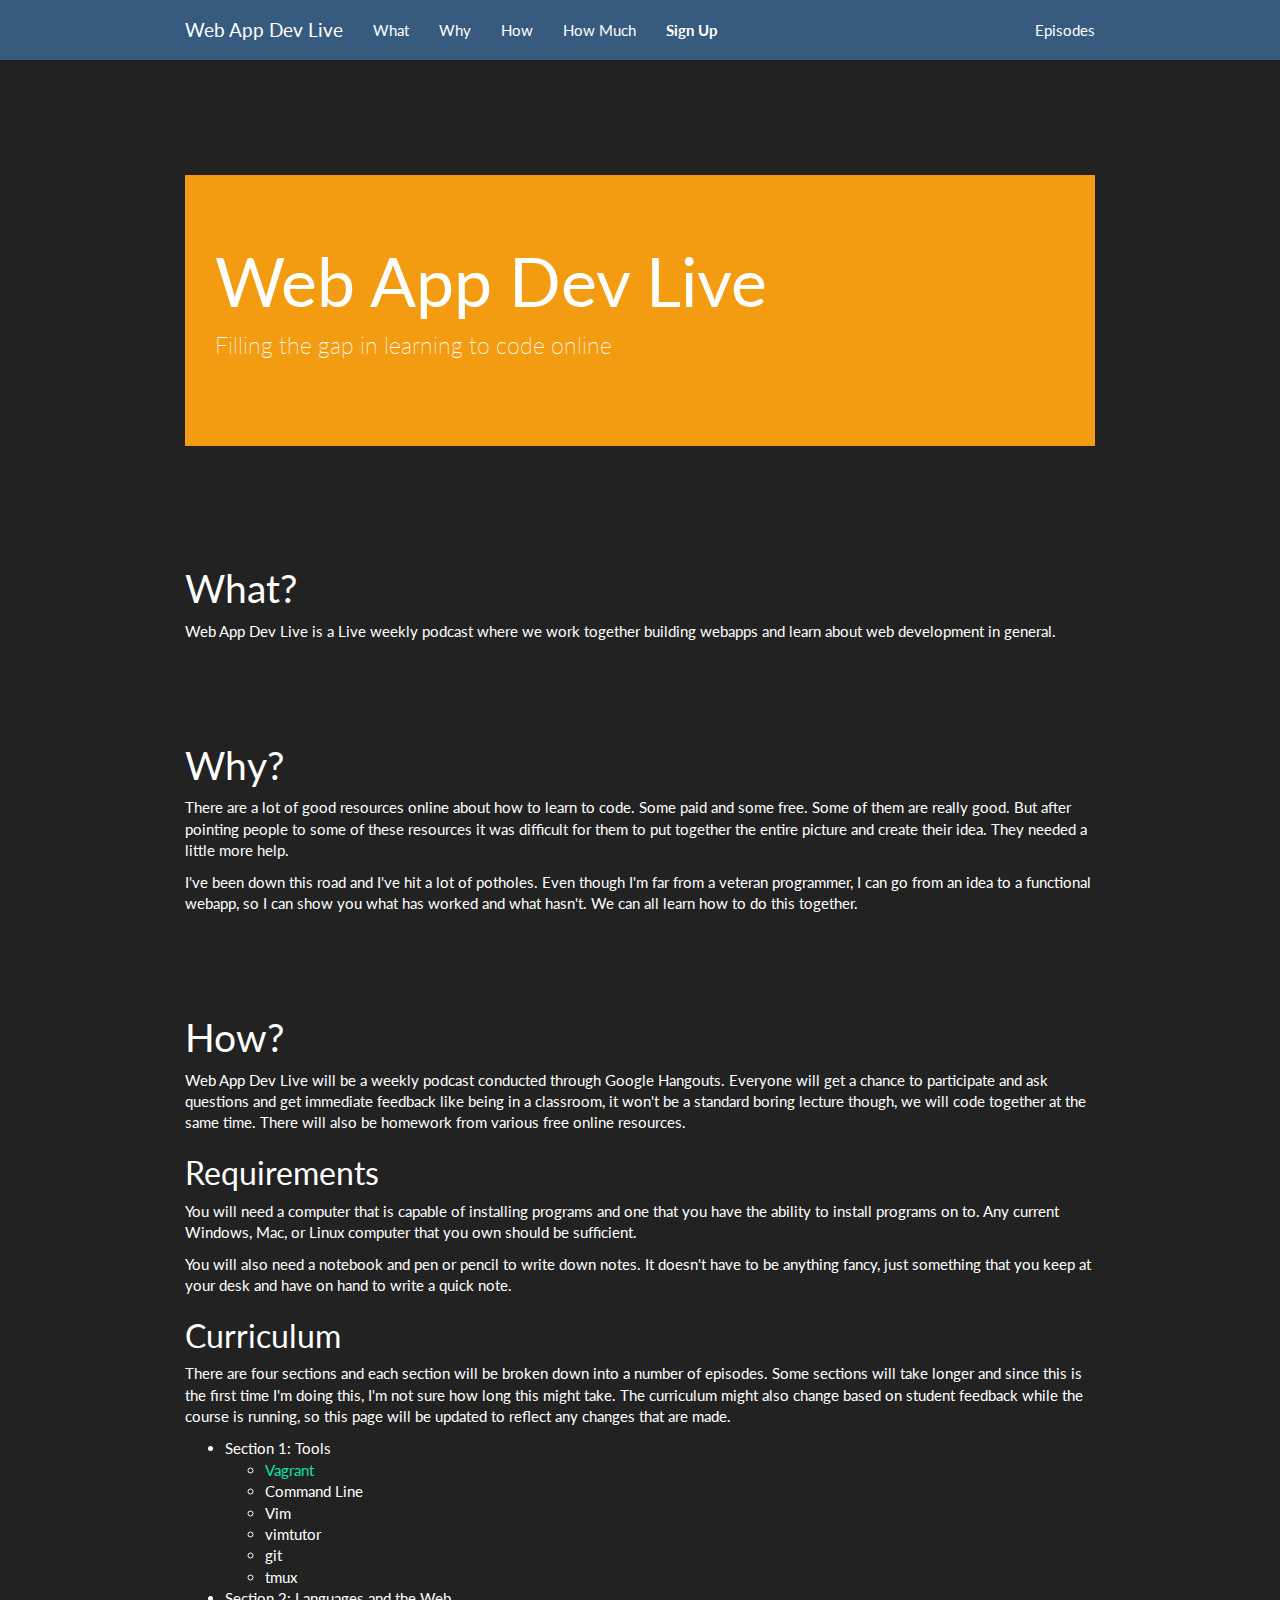
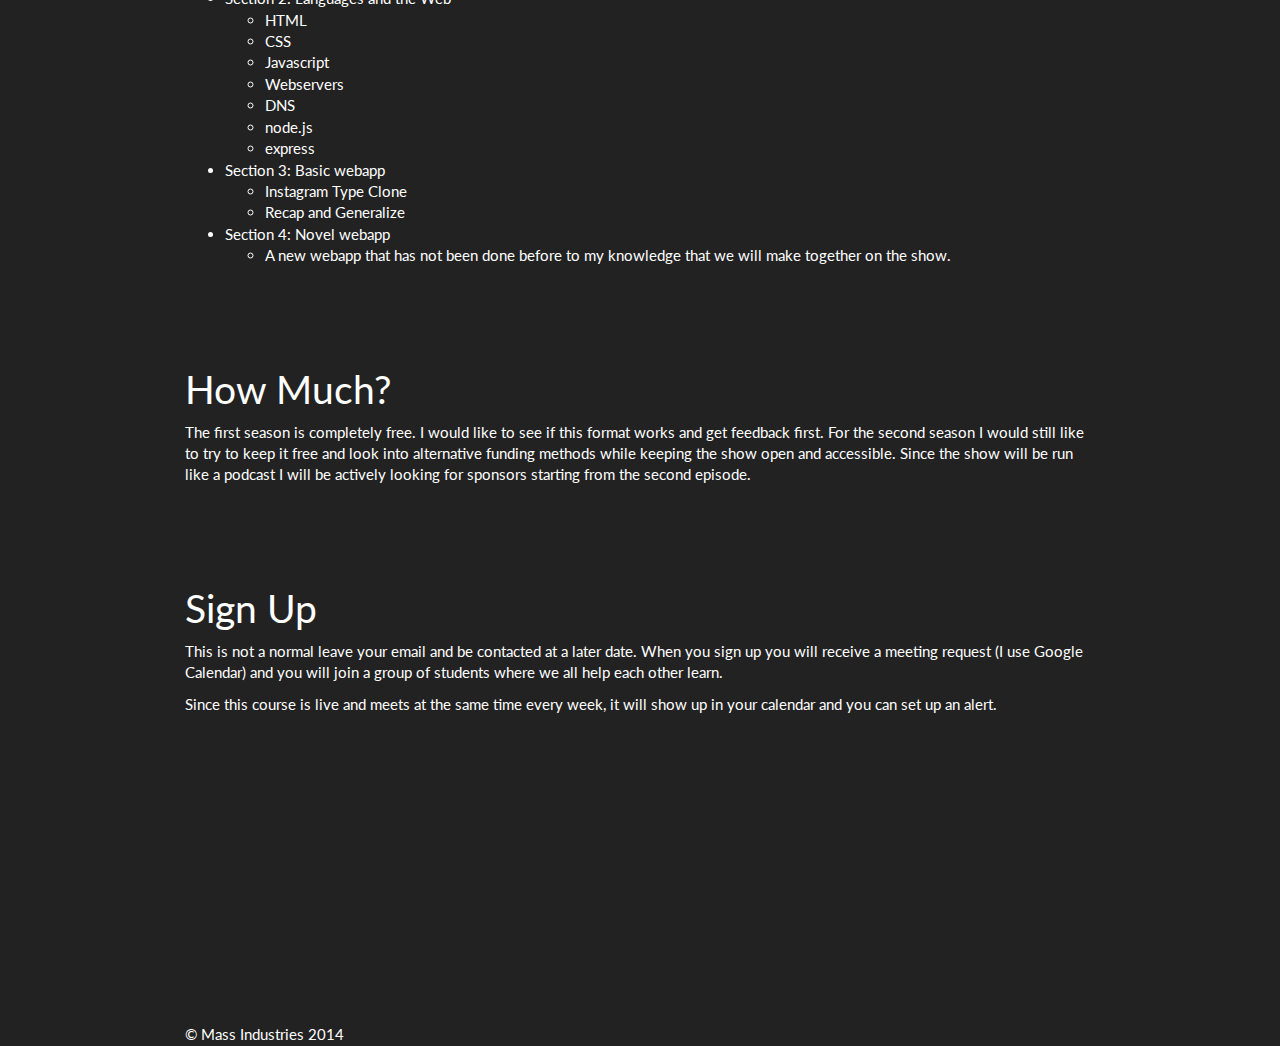
==== index.html @ 4712b477 "updating site" ====
<!DOCTYPE html>
<html>
  <head>
    <title>Web App Dev Live</title>
    <link rel="icon" href="/images/favicon.png">
    <link rel="stylesheet" href="/stylesheets/bootstrap.min.css">
    <link rel="stylesheet" href="/stylesheets/style.css">
    <meta name="viewport" content="width=device-width, initial-scale=1, maximum-scale=1, user-scaleable=no">

  </head>
  <body>
    <nav class="navbar navbar-default navbar-fixed-top" role="navigation">
      <div class="container-fluid">
        <div class="navbar-header">
          <button type="button" class="navbar-toggle" data-toggle="collapse" data-target="#bs-example-navbar-collapse-1">
            <span class="icon-bar"></span>
            <span class="icon-bar"></span>
            <span class="icon-bar"></span>
          </button>
          <a class="navbar-brand" href="/">Web App Dev Live</a>
        </div>
        <div class="collapse navbar-collapse" id="bs-example-navbar-collapse-1">
          <ul class="nav navbar-nav">
            <li>
              <a href="/#what">What</a>
            </li>
            <li>
              <a href="/#why">Why</a>
            </li>
            <li>
              <a href="/#how">How</a>
            </li>
            <li>
              <a href="/#howmuch">How Much</a>
            </li>
            <li>
              <a href="/#signup"><strong class="success">Sign Up</strong></a>
            </li>
          </ul>
          <ul class="nav navbar-nav navbar-right">
            <li>
              <a href="/episodes/">Episodes</a>
            </li>
          </ul>
        </div><!-- /.navbar-collapse -->
      </div><!-- /.container-fluid -->
    </nav>
    <div class="container-fluid">
      <br />
      <div class="jumbotron alert-warning">
        <h1>Web App Dev Live</h1>
        <p>Filling the gap in learning to code online</p>
        <br />
      </div>
      <div class="anchor-pad" id="what">
        <h1>What?</h1>
        <p>
          Web App Dev Live is a Live weekly podcast where we work together 
          building webapps and learn about web development in general.
        </p>
      </div>
      <div class="anchor-pad" id="why">
        <h1>Why?</h1>
        <p>
          There are a lot of good resources online about how to learn to code.
          Some paid and some free. Some of them are really good.  But after pointing
          people to some of these resources it was difficult for them to put together
          the entire picture and create their idea.  They needed a little more help.
        </p>
        <p>
          I've been down this road and I've hit a lot of potholes.  Even though 
          I'm far from a veteran programmer, I can go from an idea to a functional webapp, 
          so I can show you what has worked and what hasn't. We can all learn 
          how to do this together.
        </p>
      </div>
      <div class="anchor-pad" id="how">
        <h1>How?</h1>
        <p>
          Web App Dev Live will be a weekly podcast conducted through Google Hangouts.
          Everyone will get a chance to participate and ask questions and get immediate
          feedback like being in a classroom, it won't be a standard boring lecture though, 
          we will code together at the same time.  There will also be homework from various
          free online resources.
        </p>
        <h2>Requirements</h2>
        <p>
          You will need a computer that is capable of installing programs and one that
          you have the ability to install programs on to. Any current Windows, Mac, or Linux
          computer that you own should be sufficient.
        </p>
        <p>
          You will also need a notebook and pen or pencil to write down notes.  It doesn't
          have to be anything fancy, just something that you keep at your desk and have
          on hand to write a quick note.
        </p>
        <h2>Curriculum</h2>
        <p>
          There are four sections and each section will be broken down into a number
          of episodes.  Some sections will take longer and since this is the first time 
          I'm doing this, I'm not sure how long this might take. The curriculum might
          also change based on student feedback while the course is running, so this page
          will be updated to reflect any changes that are made.
        <p>
        <ul>
          <li>
            Section 1: Tools
            <ul>
              <li><a href="http://www.vagrantup.com/">Vagrant</a></li>
              <li>Command Line</li>
              <li>Vim</li>
              <li>vimtutor</li>
              <li>git</li>
              <li>tmux</li>
            </ul>
          </li>
          <li>
            Section 2: Languages and the Web
            <ul>
              <li>HTML</li>
              <li>CSS</li>
              <li>Javascript</li>
              <li>Webservers</li>
              <li>DNS</li>
              <li>node.js</li>
              <li>express</li>
            </ul>
          </li>
          <li>
            Section 3: Basic webapp
            <ul>
              <li>Instagram Type Clone</li>
              <li>Recap and Generalize</li>
            </ul>
          </li>
          <li>Section 4: Novel webapp
            <ul>
              <li>A new webapp that has not been done before to my knowledge that we
              will make together on the show.
              </li>
            </ul>
          </li>
        </ul>
      </div>
      <div class="anchor-pad" id="howmuch">
        <h1>How Much?</h1>
        <p>
          The first season is completely free.  I would like to see if this format 
          works and get feedback first.  For the second season I would still like to
          try to keep it free and look into alternative funding methods while keeping
          the show open and accessible.  Since the show will be run like a podcast
          I will be actively looking for sponsors starting from the second episode.
        </p>
      </div>
      <div class="anchor-pad" id="signup">
        <h1>Sign Up</h1>
        <p>
          This is not a normal leave your email and be contacted at a later date.
          When you sign up you will receive a meeting request (I use Google Calendar) and 
          you will join a group of students where we all help each other learn.
        </p>
        <p>
          Since this course is live and meets at the same time every week, it will show 
          up in your calendar and you can set up an alert.
        </p>
        <iframe width="940px" src="http://signup.webappdevlive.com" height="150px" frameborder=0 scrolling="no" name="signup-form"></iframe>

      </div>
      


    

      <footer style="margin-top: 100px">
        
        <a href="http://twitter.com/share" data-url="http://webappdevlive.com" data-text="Web App Dev Live" data-count="horizontal" data-via="webappdevlive" class="twitter-share-button"></a>

        <div class="g-plus" data-action="share" data-annotation="bubble" data-href="http://webappdevlive.com"></div>
        <br />
        <br />
        &copy; Mass Industries 2014 <br />
      </footer>
    
    </div>
    <script src="https://ajax.googleapis.com/ajax/libs/jquery/1.11.0/jquery.min.js"></script>
    <script src="//netdna.bootstrapcdn.com/bootstrap/3.1.1/js/bootstrap.min.js"></script>
    <script src="http://platform.twitter.com/widgets.js"></script>
    <script>
      (function() {
        var po = document.createElement('script'); po.type = 'text/javascript'; po.async = true;
        po.src = 'https://apis.google.com/js/plusone.js';
        var s = document.getElementsByTagName('script')[0]; s.parentNode.insertBefore(po, s);
      })();
    </script>
    <script>
    (function(i,s,o,g,r,a,m){i['GoogleAnalyticsObject']=r;i[r]=i[r]||function(){
    (i[r].q=i[r].q||[]).push(arguments)},i[r].l=1*new Date();a=s.createElement(o),
    m=s.getElementsByTagName(o)[0];a.async=1;a.src=g;m.parentNode.insertBefore(a,m)
    })(window,document,'script','//www.google-analytics.com/analytics.js','ga');

    ga('create', 'UA-55008795-1', 'auto');
    ga('send', 'pageview');

    </script>
  </body>
</html>
---- stylesheets/style.css ----
/* set a max-width for horizontal fluid layout and make it centered */
.container-fluid {
  margin-right: auto;
  margin-left: auto;
  max-width: 940px; /* or 950px */
}

.hidden-input {
  display: none;
  margin-bottom: 20px;
}
.first-input{
  margin-bottom: 20px;
}

body {
  padding-top: 154px;
}
.anchor-pad {
  padding-top: 70px;
}
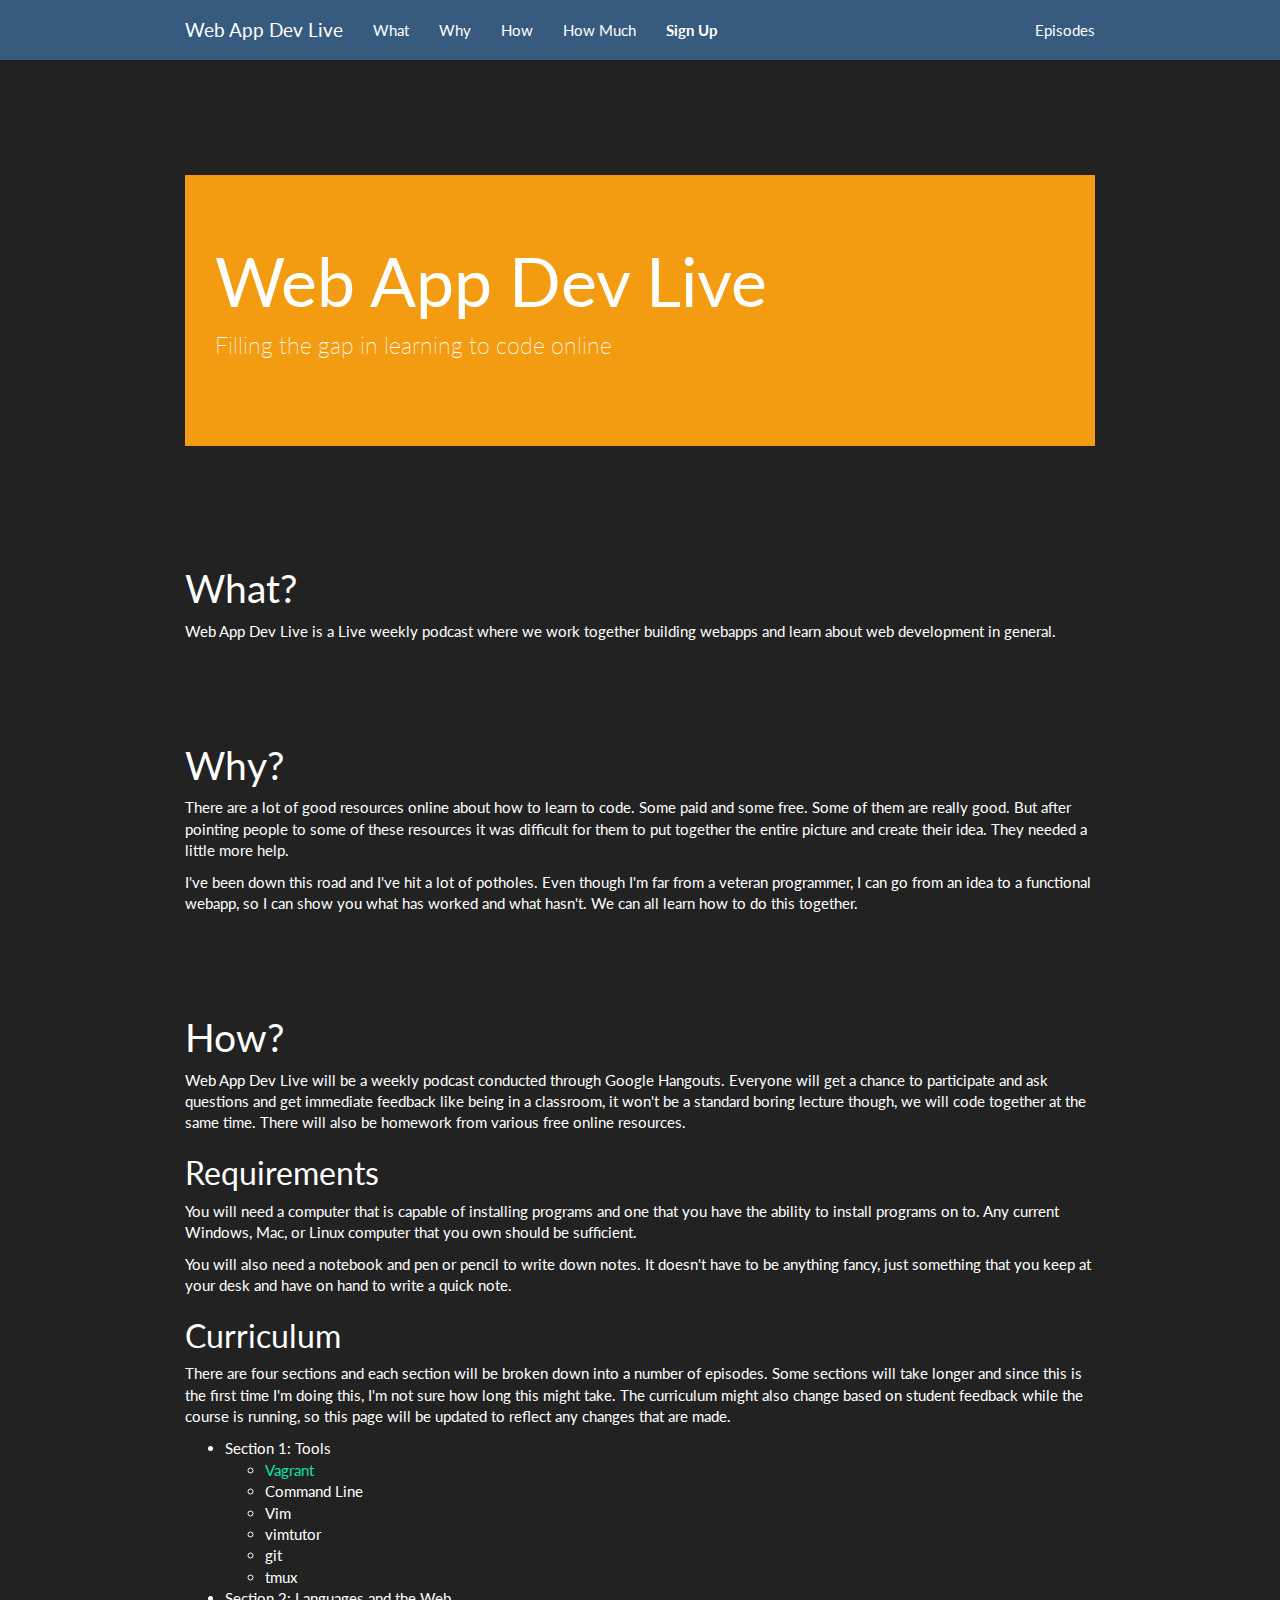
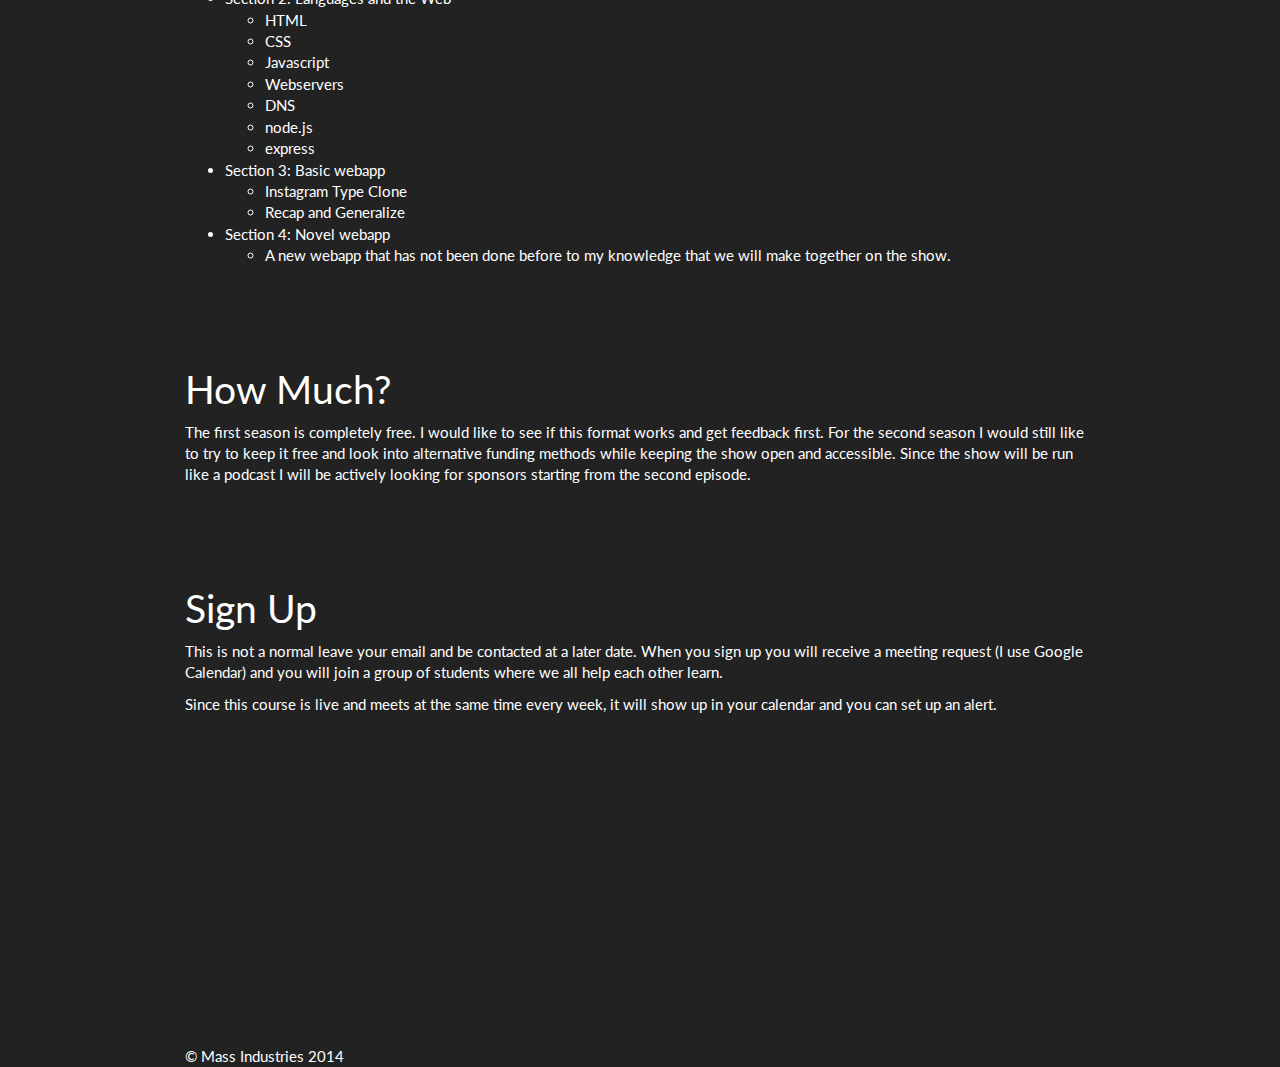
==== commit aee1e96a: "updating site" ====
--- a/index.html
+++ b/index.html
@@ -176,6 +176,8 @@
         <a href="http://twitter.com/share" data-url="http://webappdevlive.com" data-text="Web App Dev Live" data-count="horizontal" data-via="webappdevlive" class="twitter-share-button"></a>
 
         <div class="g-plus" data-action="share" data-annotation="bubble" data-href="http://webappdevlive.com"></div>
+        <br />
+        <div class="fb-like" data-href="http://webappdevlive.com" data-layout="button_count" data-action="like" data-show-faces="true" data-share="true"></div>
         <br />
         <br />
         &copy; Mass Industries 2014 <br />
@@ -202,5 +204,13 @@
     ga('send', 'pageview');
 
     </script>
+    <div id="fb-root"></div>
+    <script>(function(d, s, id) {
+      var js, fjs = d.getElementsByTagName(s)[0];
+      if (d.getElementById(id)) return;
+      js = d.createElement(s); js.id = id;
+      js.src = "//connect.facebook.net/en_US/sdk.js#xfbml=1&appId=428483837204969&version=v2.0";
+      fjs.parentNode.insertBefore(js, fjs);
+    }(document, 'script', 'facebook-jssdk'));</script>
   </body>
 </html>
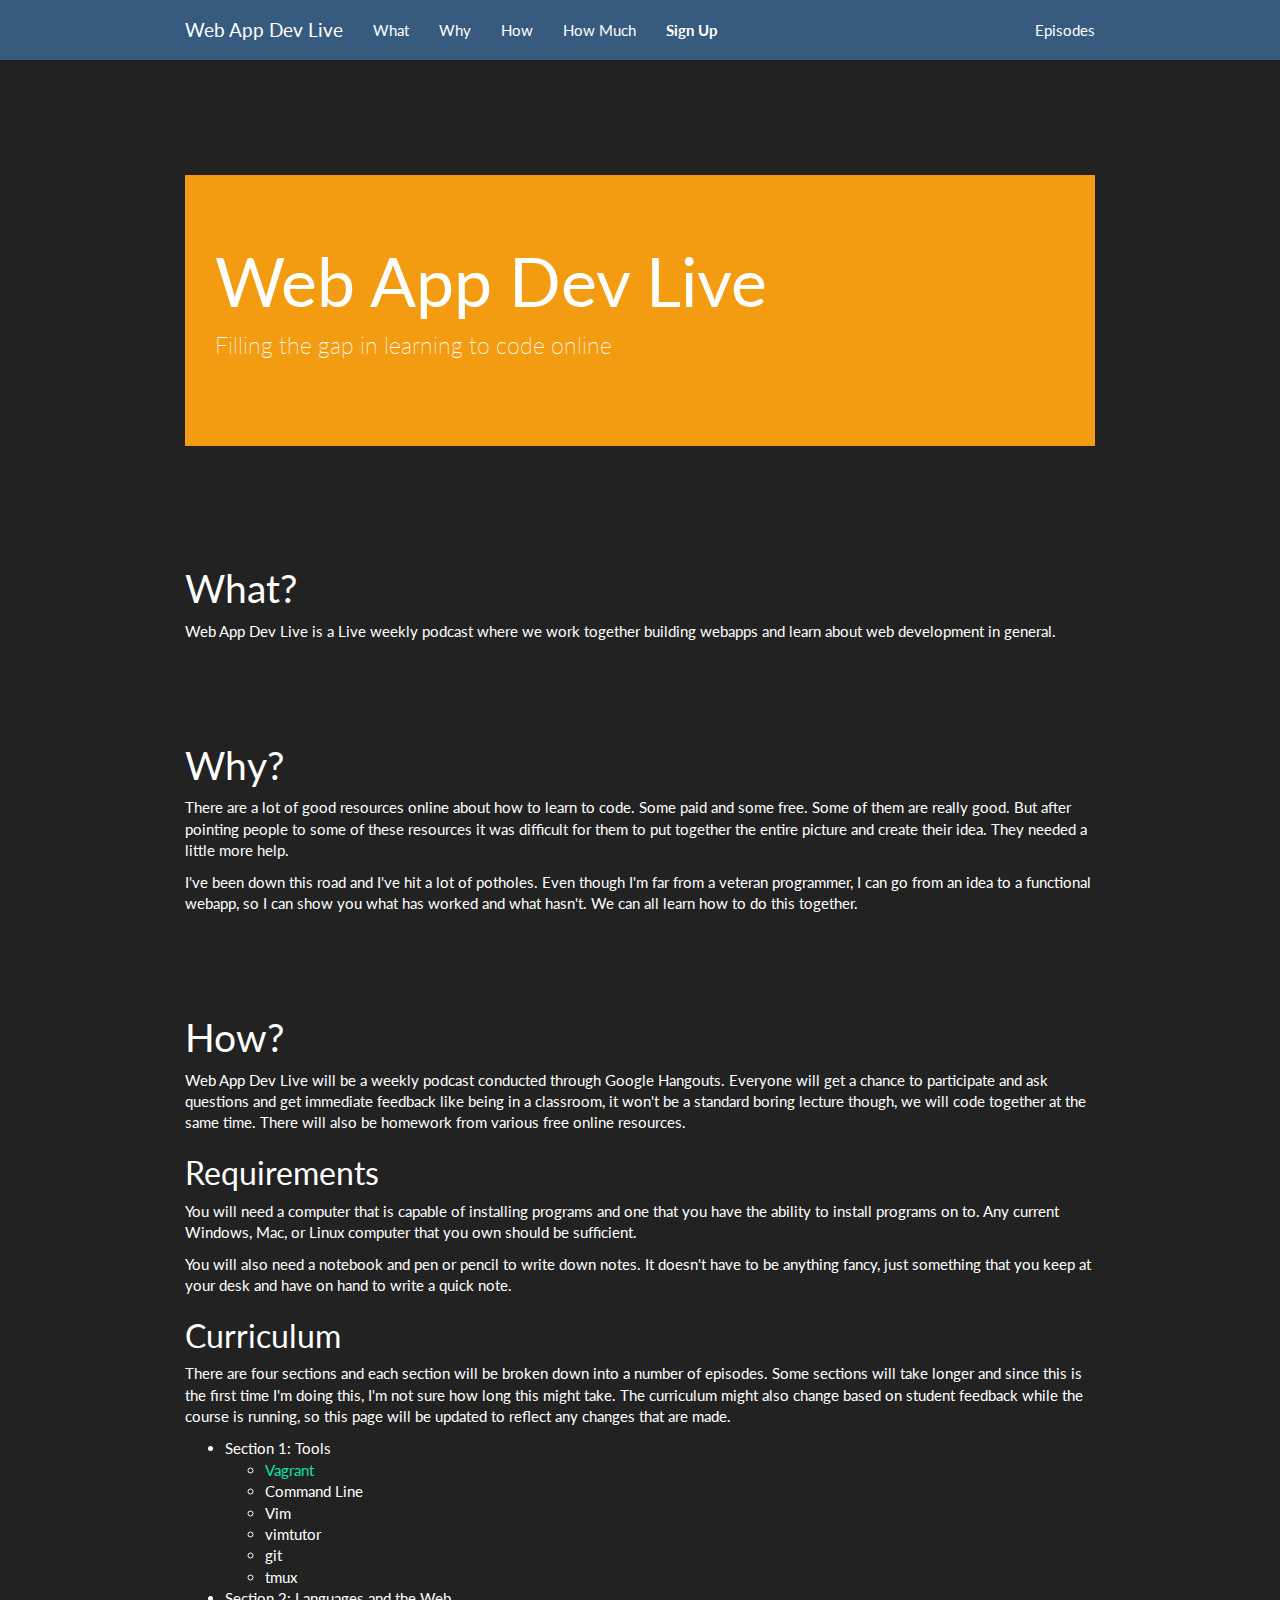
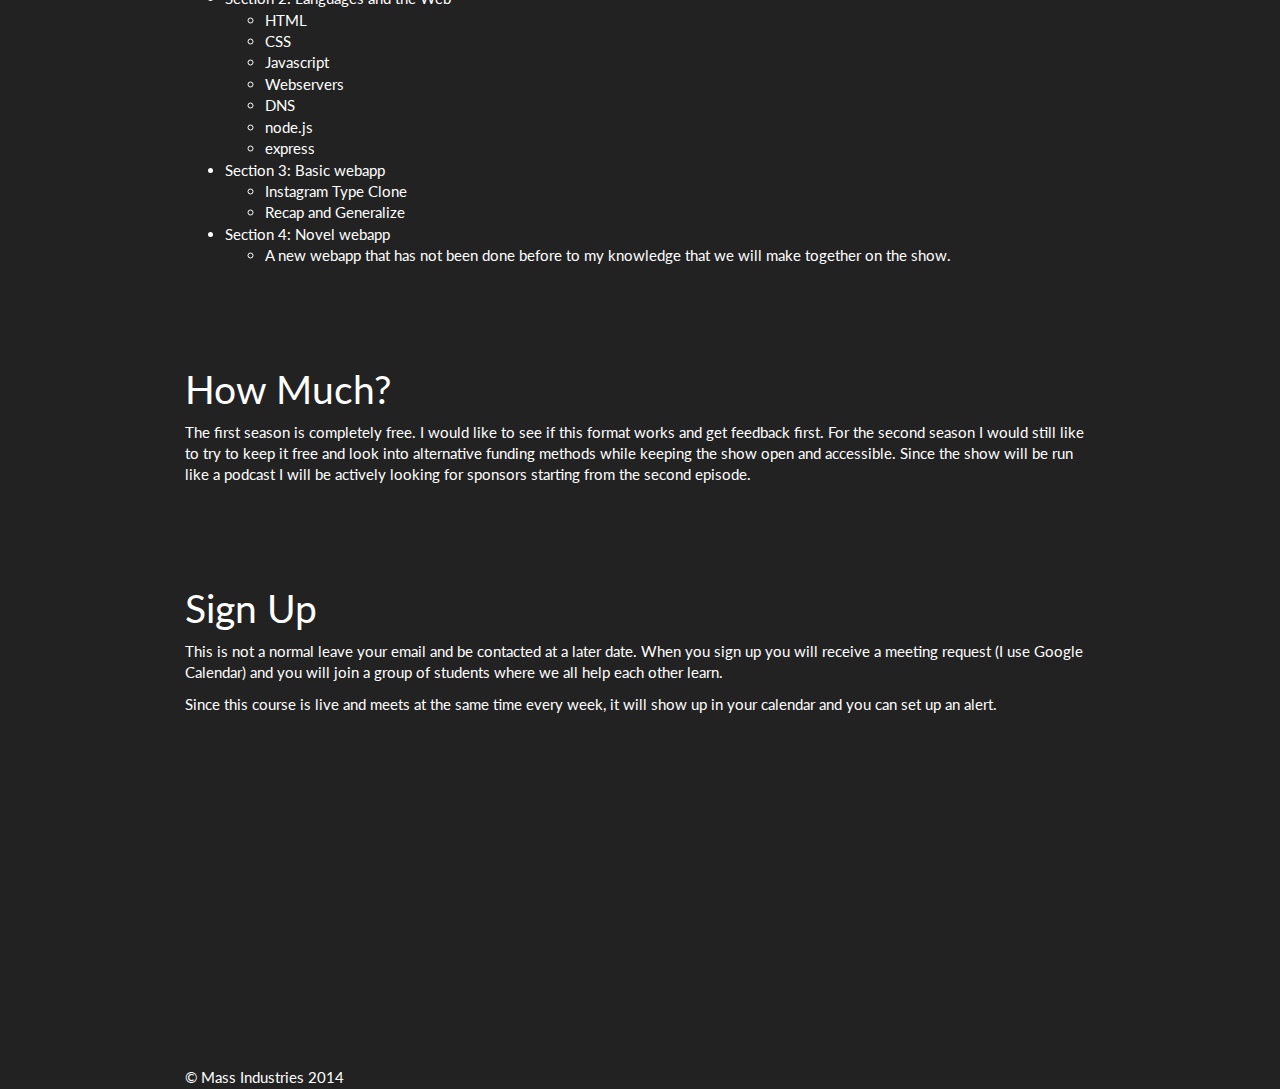
==== commit 3fbdc0ef: "updating site" ====
--- a/index.html
+++ b/index.html
@@ -176,6 +176,7 @@
         <a href="http://twitter.com/share" data-url="http://webappdevlive.com" data-text="Web App Dev Live" data-count="horizontal" data-via="webappdevlive" class="twitter-share-button"></a>
 
         <div class="g-plus" data-action="share" data-annotation="bubble" data-href="http://webappdevlive.com"></div>
+        <br />
         <br />
         <div class="fb-like" data-href="http://webappdevlive.com" data-layout="button_count" data-action="like" data-show-faces="true" data-share="true"></div>
         <br />
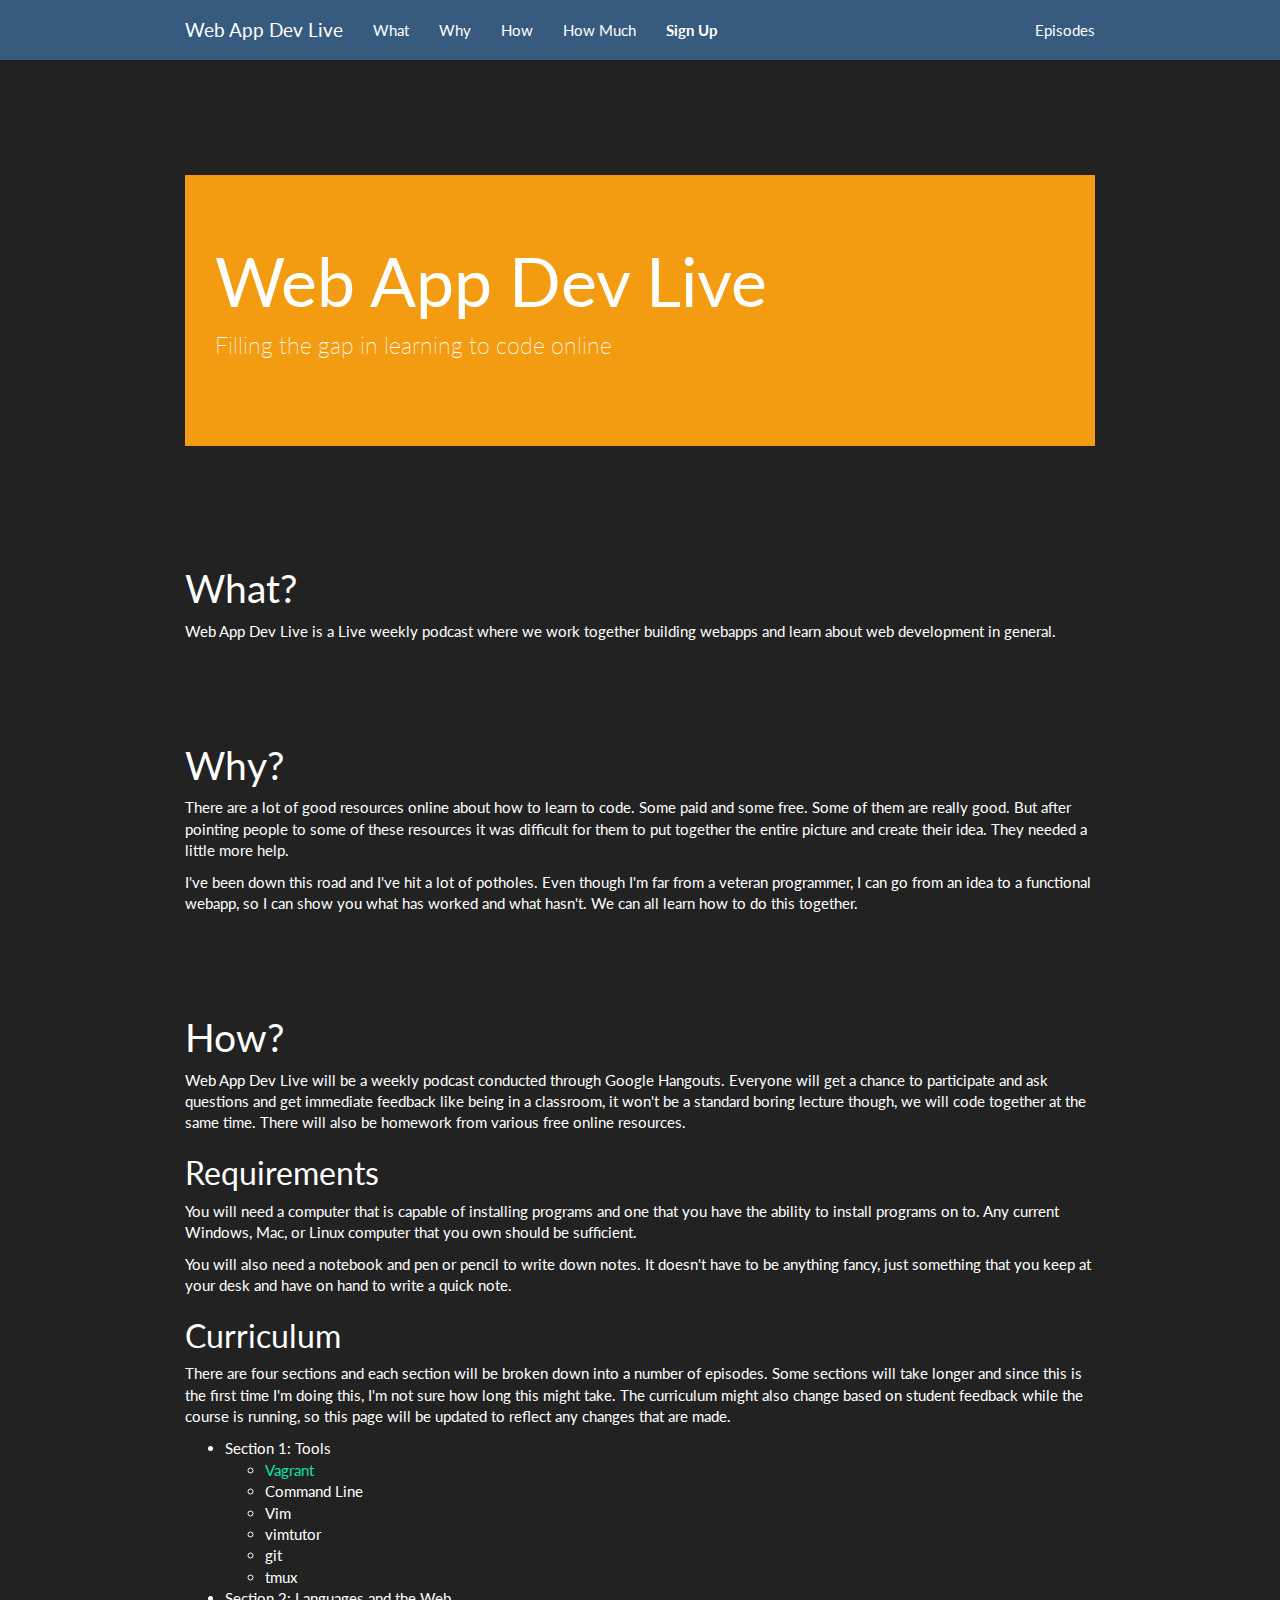
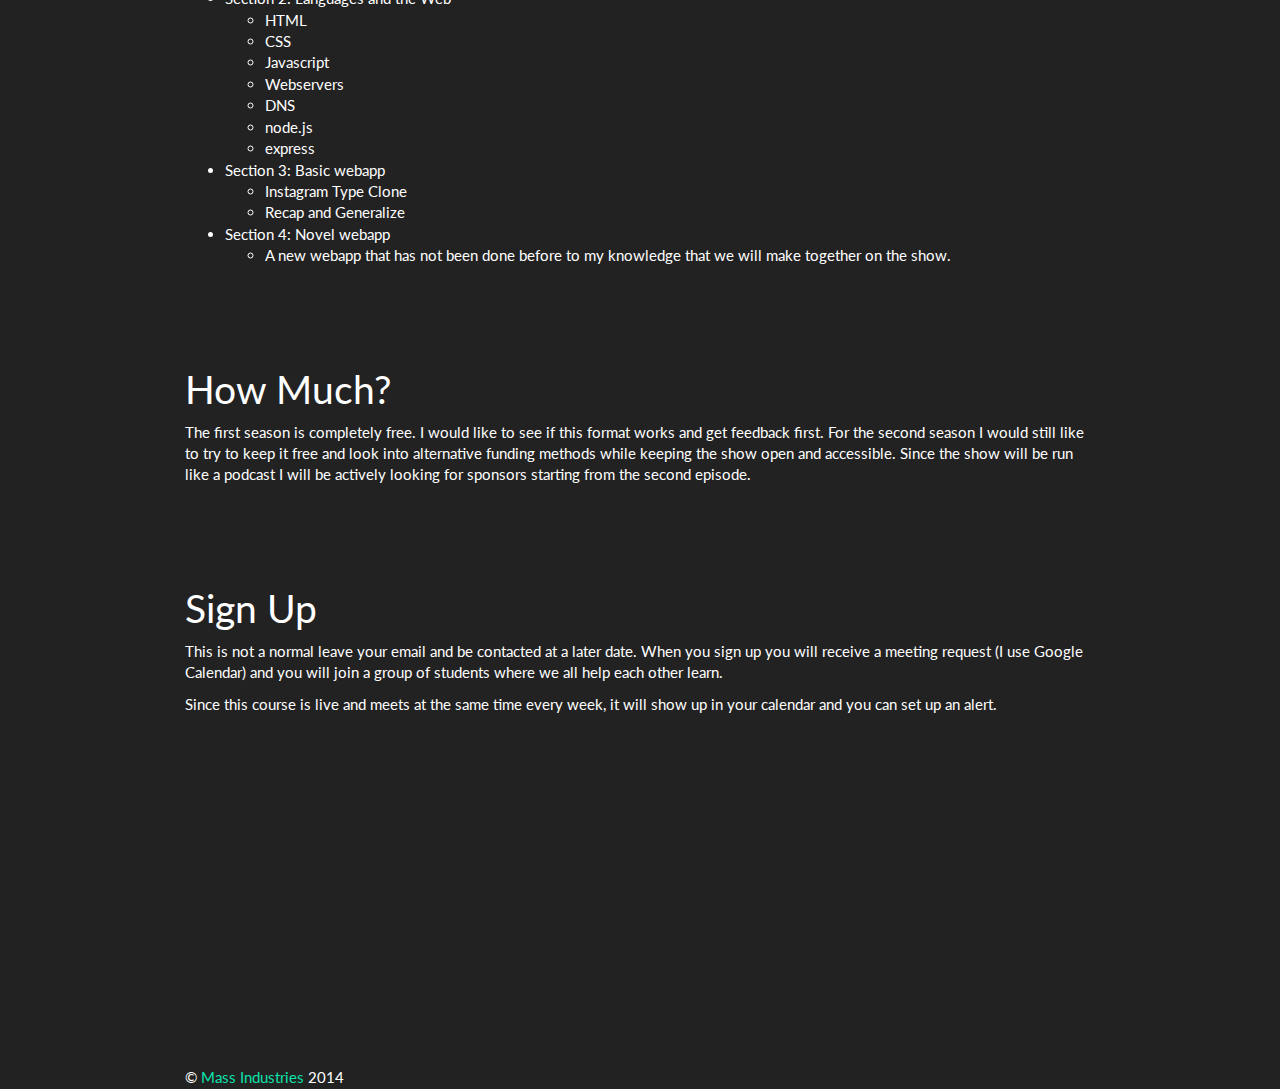
==== commit d6977177: "updating site" ====
--- a/index.html
+++ b/index.html
@@ -163,7 +163,7 @@
           Since this course is live and meets at the same time every week, it will show 
           up in your calendar and you can set up an alert.
         </p>
-        <iframe width="940px" src="http://signup.webappdevlive.com" height="150px" frameborder=0 scrolling="no" name="signup-form"></iframe>
+        <iframe width="100%" src="http://signup.webappdevlive.com" height="150px" frameborder=0 scrolling="no" name="signup-form"></iframe>
 
       </div>
       
@@ -181,7 +181,7 @@
         <div class="fb-like" data-href="http://webappdevlive.com" data-layout="button_count" data-action="like" data-show-faces="true" data-share="true"></div>
         <br />
         <br />
-        &copy; Mass Industries 2014 <br />
+        &copy; <a href="http://massindustries.org">Mass Industries</a> 2014 <br />
       </footer>
     
     </div>
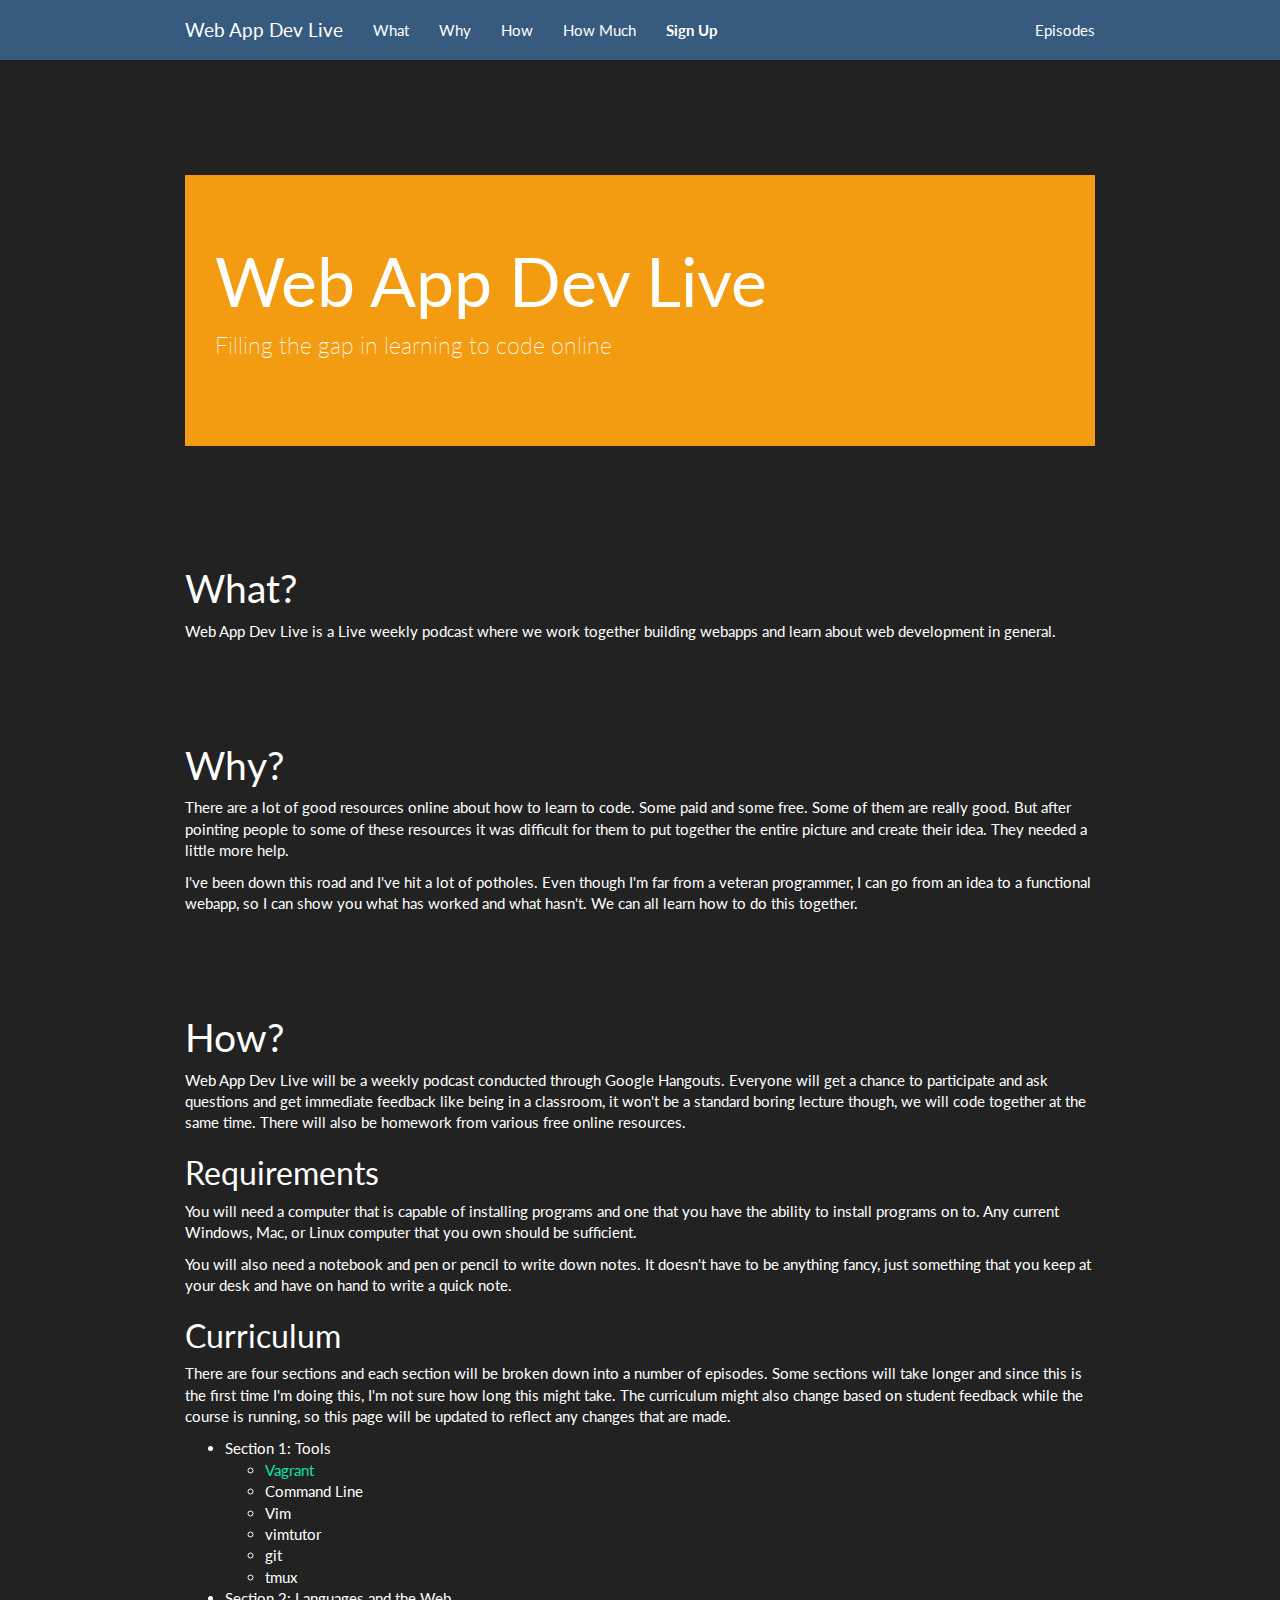
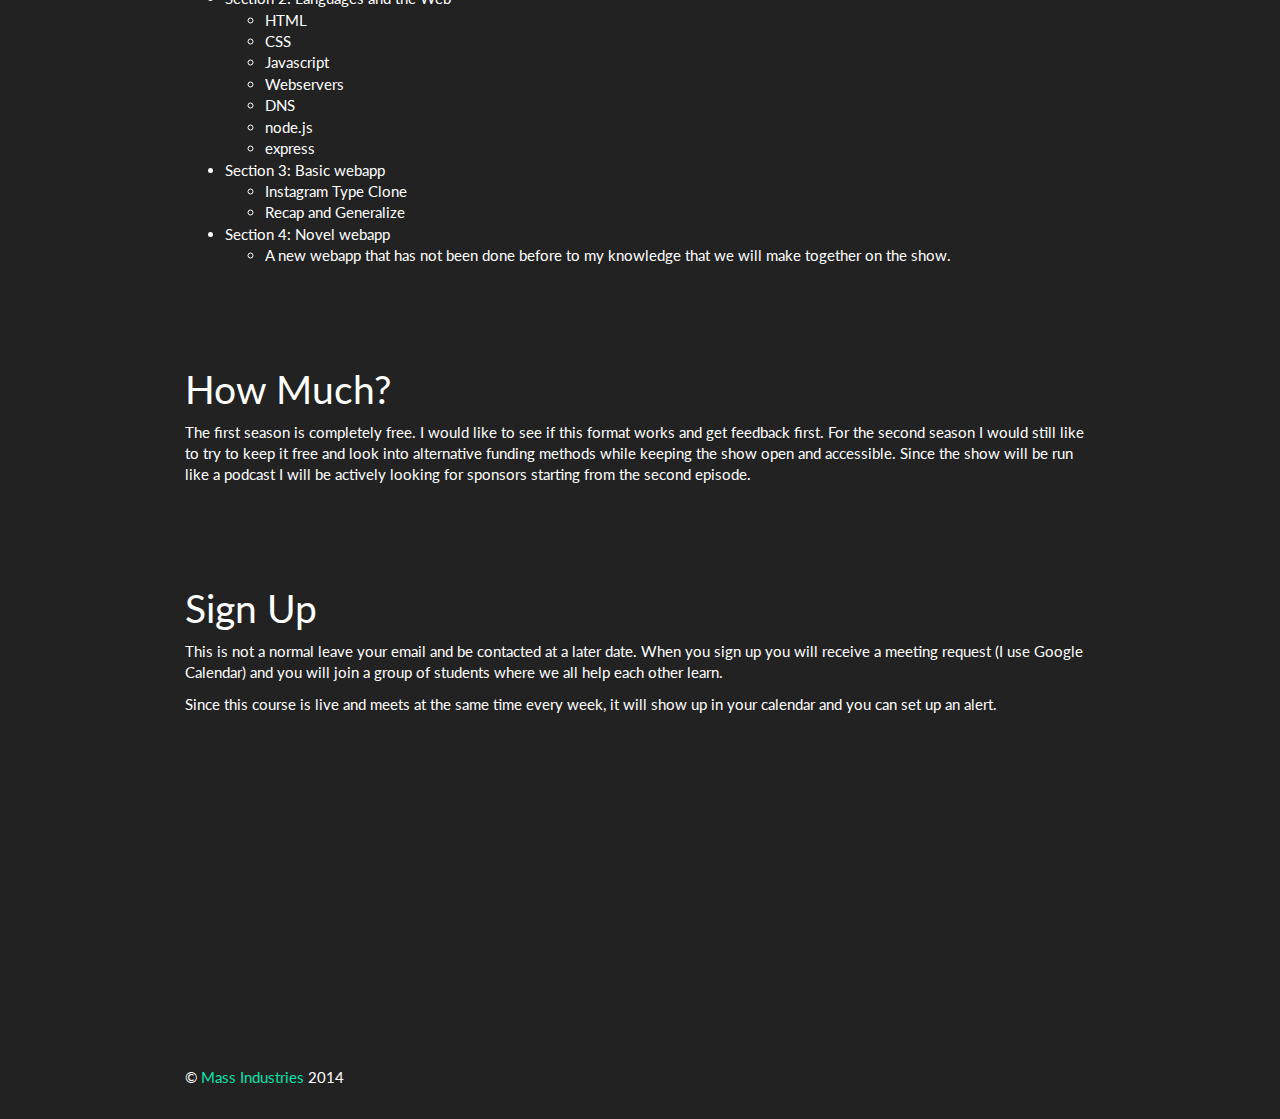
==== commit b96d562e: "updating site" ====
--- a/index.html
+++ b/index.html
@@ -171,7 +171,7 @@
 
     
 
-      <footer style="margin-top: 100px">
+      <footer style="margin-top: 100px; margin-bottom: 30px">
         
         <a href="http://twitter.com/share" data-url="http://webappdevlive.com" data-text="Web App Dev Live" data-count="horizontal" data-via="webappdevlive" class="twitter-share-button"></a>
 
